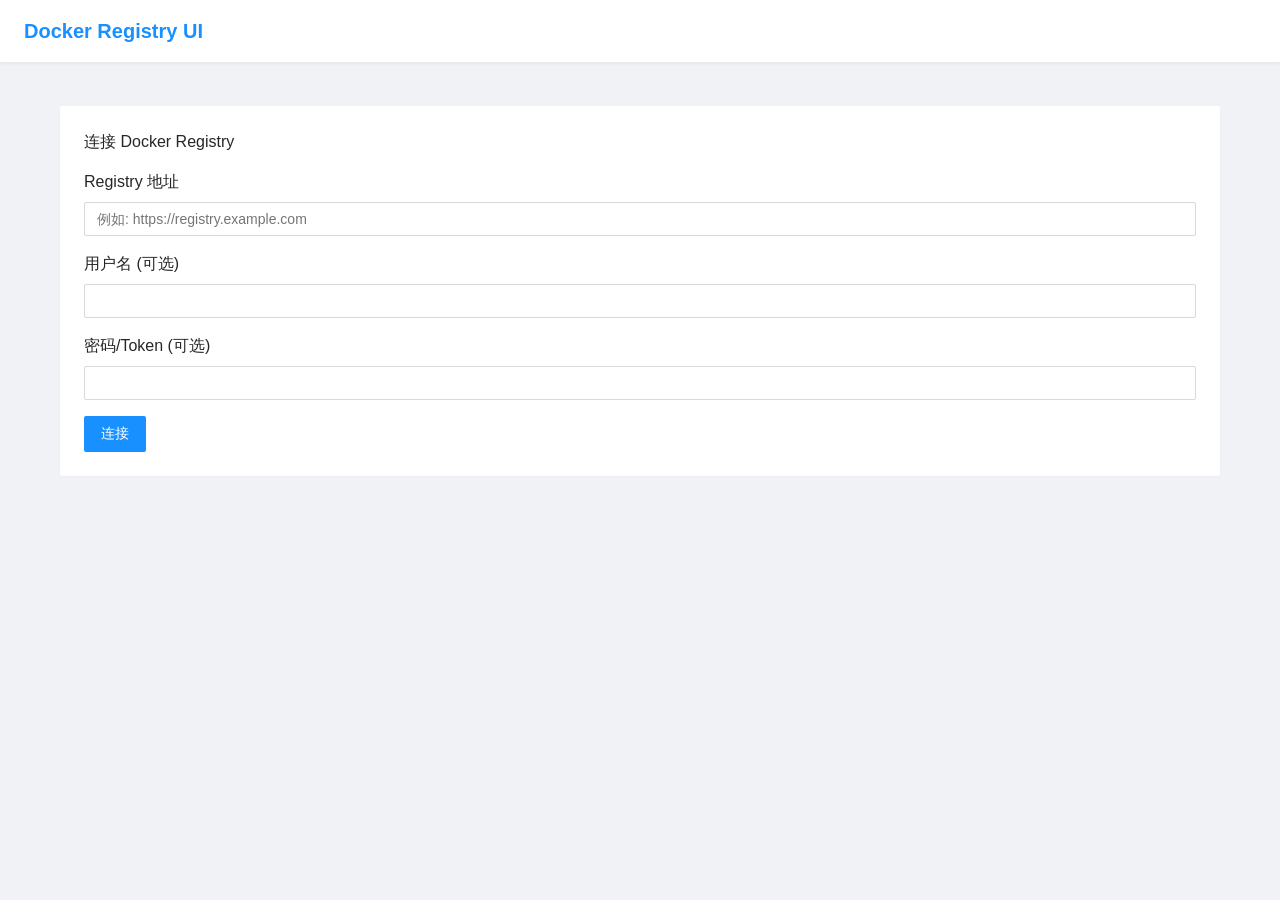
==== docker.html @ 9821a979 "Add files via upload" ====
<!DOCTYPE html>
<html lang="zh-CN">
<head>
    <meta charset="UTF-8">
    <meta name="viewport" content="width=device-width, initial-scale=1.0">
    <title>Docker Registry UI</title>
    <style>
        :root {
            --primary-color: #1890ff;
            --danger-color: #ff4d4f;
            --success-color: #52c41a;
            --border-color: #d9d9d9;
            --text-color: rgba(0, 0, 0, 0.85);
            --background-color: #f0f2f5;
        }
        
        * {
            box-sizing: border-box;
            margin: 0;
            padding: 0;
            font-family: -apple-system, BlinkMacSystemFont, 'Segoe UI', Roboto, 'Helvetica Neue', Arial, sans-serif;
        }
        
        body {
            background-color: var(--background-color);
            color: var(--text-color);
            line-height: 1.5;
        }
        
        .container {
            max-width: 1200px;
            margin: 0 auto;
            padding: 20px;
        }
        
        header {
            background-color: white;
            padding: 16px 24px;
            box-shadow: 0 1px 4px rgba(0, 21, 41, 0.08);
            margin-bottom: 24px;
            display: flex;
            justify-content: space-between;
            align-items: center;
        }
        
        .logo {
            font-size: 20px;
            font-weight: bold;
            color: var(--primary-color);
        }
        
        .card {
            background-color: white;
            border-radius: 2px;
            box-shadow: 0 1px 2px 0 rgba(0, 0, 0, 0.03);
            margin-bottom: 24px;
            padding: 24px;
        }
        
        .card-title {
            font-size: 16px;
            font-weight: 500;
            margin-bottom: 16px;
            color: var(--text-color);
        }
        
        .form-group {
            margin-bottom: 16px;
        }
        
        label {
            display: block;
            margin-bottom: 8px;
            font-weight: 500;
        }
        
        input {
            width: 100%;
            padding: 8px 12px;
            border: 1px solid var(--border-color);
            border-radius: 2px;
            font-size: 14px;
            transition: all 0.3s;
        }
        
        input:focus {
            border-color: var(--primary-color);
            outline: 0;
            box-shadow: 0 0 0 2px rgba(24, 144, 255, 0.2);
        }
        
        button {
            padding: 8px 16px;
            border: 1px solid transparent;
            border-radius: 2px;
            font-size: 14px;
            cursor: pointer;
            transition: all 0.3s;
        }
        
        .btn-primary {
            background-color: var(--primary-color);
            color: white;
        }
        
        .btn-primary:hover {
            background-color: #40a9ff;
        }
        
        .btn-danger {
            background-color: var(--danger-color);
            color: white;
        }
        
        .btn-danger:hover {
            background-color: #ff7875;
        }
        
        .btn-link {
            color: var(--primary-color);
            background-color: transparent;
            border: none;
        }
        
        .btn-link:hover {
            color: #40a9ff;
        }
        
        table {
            width: 100%;
            border-collapse: collapse;
        }
        
        th, td {
            padding: 12px 16px;
            text-align: left;
            border-bottom: 1px solid var(--border-color);
        }
        
        th {
            font-weight: 500;
            background-color: rgba(0, 0, 0, 0.02);
        }
        
        tr:hover {
            background-color: rgba(0, 0, 0, 0.02);
        }
        
        .tag {
            display: inline-block;
            padding: 0 8px;
            font-size: 12px;
            border-radius: 4px;
            background-color: #fafafa;
            border: 1px solid var(--border-color);
        }
        
        .tag-blue {
            color: var(--primary-color);
            background: #e6f7ff;
            border-color: #91d5ff;
        }
        
        .alert {
            padding: 8px 16px;
            border-radius: 2px;
            margin-bottom: 16px;
        }
        
        .alert-error {
            background-color: #fff1f0;
            border: 1px solid #ffa39e;
            color: var(--danger-color);
        }
        
        .alert-success {
            background-color: #f6ffed;
            border: 1px solid #b7eb8f;
            color: var(--success-color);
        }
        
        .hidden {
            display: none;
        }
        
        .flex {
            display: flex;
        }
        
        .justify-between {
            justify-content: space-between;
        }
        
        .items-center {
            align-items: center;
        }
        
        .mt-16 {
            margin-top: 16px;
        }
        
        .mb-16 {
            margin-bottom: 16px;
        }
        
        .text-center {
            text-align: center;
        }
        
        .loading {
            display: inline-block;
            width: 20px;
            height: 20px;
            border: 2px solid rgba(0, 0, 0, 0.1);
            border-radius: 50%;
            border-top-color: var(--primary-color);
            animation: spin 1s ease-in-out infinite;
        }
        
        @keyframes spin {
            to { transform: rotate(360deg); }
        }
    </style>
</head>
<body>
    <header>
        <div class="logo">Docker Registry UI</div>
        <div id="registry-info"></div>
    </header>
    
    <div class="container">
        <!-- 连接表单 -->
        <div id="connect-form" class="card">
            <h2 class="card-title">连接 Docker Registry</h2>
            <form id="registry-form">
                <div class="form-group">
                    <label for="registry-url">Registry 地址</label>
                    <input type="url" id="registry-url" required placeholder="例如: https://registry.example.com">
                </div>
                <div class="form-group">
                    <label for="username">用户名 (可选)</label>
                    <input type="text" id="username">
                </div>
                <div class="form-group">
                    <label for="password">密码/Token (可选)</label>
                    <input type="password" id="password">
                </div>
                <button type="submit" class="btn-primary">连接</button>
            </form>
        </div>
        
        <!-- 错误提示 -->
        <div id="error-alert" class="alert alert-error hidden"></div>
        
        <!-- 仓库列表 -->
        <div id="repository-list" class="card hidden">
            <div class="flex justify-between items-center mb-16">
                <h2 class="card-title">仓库列表</h2>
                <button id="refresh-repos" class="btn-link">刷新</button>
            </div>
            <table>
                <thead>
                    <tr>
                        <th>仓库名称</th>
                        <th>标签数量</th>
                        <th>操作</th>
                    </tr>
                </thead>
                <tbody id="repo-table-body"></tbody>
            </table>
        </div>
        
        <!-- 标签列表 -->
        <div id="tag-list" class="card hidden">
            <div class="flex justify-between items-center mb-16">
                <h2 class="card-title">标签列表 - <span id="current-repo"></span></h2>
                <div>
                    <button id="back-to-repos" class="btn-link">返回仓库列表</button>
                    <button id="refresh-tags" class="btn-link ml-16">刷新</button>
                </div>
            </div>
            <table>
                <thead>
                    <tr>
                        <th>标签名称</th>
                        <th>操作</th>
                    </tr>
                </thead>
                <tbody id="tag-table-body"></tbody>
            </table>
        </div>
    </div>
    
    <script>
        // 全局状态
        const state = {
            registryUrl: '',
            auth: null,
            currentRepo: null
        };
        
        // DOM 元素
        const elements = {
            connectForm: document.getElementById('connect-form'),
            registryForm: document.getElementById('registry-form'),
            registryUrl: document.getElementById('registry-url'),
            username: document.getElementById('username'),
            password: document.getElementById('password'),
            errorAlert: document.getElementById('error-alert'),
            repositoryList: document.getElementById('repository-list'),
            repoTableBody: document.getElementById('repo-table-body'),
            refreshRepos: document.getElementById('refresh-repos'),
            tagList: document.getElementById('tag-list'),
            currentRepo: document.getElementById('current-repo'),
            tagTableBody: document.getElementById('tag-table-body'),
            backToRepos: document.getElementById('back-to-repos'),
            refreshTags: document.getElementById('refresh-tags'),
            registryInfo: document.getElementById('registry-info')
        };
        
        // 初始化
        function init() {
            elements.registryForm.addEventListener('submit', handleConnect);
            elements.refreshRepos.addEventListener('click', fetchRepositories);
            elements.backToRepos.addEventListener('click', () => {
                state.currentRepo = null;
                showRepositoryList();
            });
            elements.refreshTags.addEventListener('click', () => {
                if (state.currentRepo) {
                    fetchTags(state.currentRepo);
                }
            });
            
            // 尝试从 localStorage 加载之前的连接
            const savedConfig = localStorage.getItem('dockerRegistryConfig');
            if (savedConfig) {
                const config = JSON.parse(savedConfig);
                elements.registryUrl.value = config.registryUrl;
                elements.username.value = config.username || '';
                elements.password.value = config.password || '';
            }
        }
        
        // 处理连接表单提交
        async function handleConnect(e) {
            e.preventDefault();
            
            const registryUrl = elements.registryUrl.value.trim();
            const username = elements.username.value.trim();
            const password = elements.password.value.trim();
            
            // 保存配置到 localStorage
            const config = { registryUrl };
            if (username) {
                config.username = username;
                config.password = password;
            }
            localStorage.setItem('dockerRegistryConfig', JSON.stringify(config));
            
            // 设置状态
            state.registryUrl = registryUrl;
            state.auth = username ? { username, password } : null;
            
            // 更新 registry 信息显示
            elements.registryInfo.textContent = registryUrl;
            
            // 验证连接
            try {
                await fetchCatalog();
                showRepositoryList();
                hideError();
            } catch (error) {
                showError(error.message);
            }
        }
        
        // 获取仓库列表
        async function fetchCatalog() {
            try {
                const response = await makeRequest(`${state.registryUrl}/v2/_catalog`);
                return response.repositories;
            } catch (error) {
                throw new Error('无法连接到 Docker Registry: ' + error.message);
            }
        }
        
        // 获取标签列表
        async function fetchTags(repository) {
            try {
                const response = await makeRequest(`${state.registryUrl}/v2/${repository}/tags/list`);
                return response.tags || [];
            } catch (error) {
                throw new Error(`获取标签列表失败: ${error.message}`);
            }
        }
        
        // 显示仓库列表
        async function showRepositoryList() {
            elements.connectForm.classList.add('hidden');
            elements.repositoryList.classList.remove('hidden');
            elements.tagList.classList.add('hidden');
            
            try {
                const repos = await fetchCatalog();
                renderRepositoryList(repos);
            } catch (error) {
                showError(error.message);
            }
        }
        
        // 渲染仓库列表
        function renderRepositoryList(repositories) {
            elements.repoTableBody.innerHTML = '';
            
            if (repositories.length === 0) {
                const row = document.createElement('tr');
                row.innerHTML = '<td colspan="3" class="text-center">没有找到仓库</td>';
                elements.repoTableBody.appendChild(row);
                return;
            }
            
            repositories.forEach(repo => {
                const row = document.createElement('tr');
                
                // 仓库名称
                const nameCell = document.createElement('td');
                nameCell.textContent = repo;
                row.appendChild(nameCell);
                
                // 标签数量 (先显示加载中)
                const tagsCell = document.createElement('td');
                const tagSpan = document.createElement('span');
                tagSpan.className = 'tag tag-blue';
                tagSpan.textContent = '加载中...';
                tagsCell.appendChild(tagSpan);
                row.appendChild(tagsCell);
                
                // 操作按钮
                const actionsCell = document.createElement('td');
                
                const viewBtn = document.createElement('button');
                viewBtn.className = 'btn-link';
                viewBtn.textContent = '查看详情';
                viewBtn.addEventListener('click', () => {
                    state.currentRepo = repo;
                    showTagList(repo);
                });
                actionsCell.appendChild(viewBtn);
                
                const deleteBtn = document.createElement('button');
                deleteBtn.className = 'btn-link';
                deleteBtn.style.color = 'var(--danger-color)';
                deleteBtn.textContent = '删除';
                deleteBtn.addEventListener('click', () => {
                    if (confirm(`确定要删除仓库 "${repo}" 吗？`)) {
                        deleteRepository(repo);
                    }
                });
                actionsCell.appendChild(deleteBtn);
                
                row.appendChild(actionsCell);
                elements.repoTableBody.appendChild(row);
                
                // 异步获取标签数量
                fetchTags(repo)
                    .then(tags => {
                        tagSpan.textContent = tags.length;
                    })
                    .catch(() => {
                        tagSpan.textContent = '获取失败';
                    });
            });
        }
        
        // 显示标签列表
        async function showTagList(repository) {
            elements.repositoryList.classList.add('hidden');
            elements.tagList.classList.remove('hidden');
            elements.currentRepo.textContent = repository;
            
            try {
                const tags = await fetchTags(repository);
                renderTagList(tags);
            } catch (error) {
                showError(error.message);
            }
        }
        
        // 渲染标签列表
        function renderTagList(tags) {
            elements.tagTableBody.innerHTML = '';
            
            if (tags.length === 0) {
                const row = document.createElement('tr');
                row.innerHTML = '<td colspan="2" class="text-center">没有找到标签</td>';
                elements.tagTableBody.appendChild(row);
                return;
            }
            
            tags.forEach(tag => {
                const row = document.createElement('tr');
                
                // 标签名称
                const nameCell = document.createElement('td');
                nameCell.textContent = tag;
                row.appendChild(nameCell);
                
                // 操作按钮
                const actionsCell = document.createElement('td');
                
                const viewBtn = document.createElement('button');
                viewBtn.className = 'btn-link';
                viewBtn.textContent = '详情';
                viewBtn.addEventListener('click', () => {
                    viewTagDetails(state.currentRepo, tag);
                });
                actionsCell.appendChild(viewBtn);
                
                const deleteBtn = document.createElement('button');
                deleteBtn.className = 'btn-link';
                deleteBtn.style.color = 'var(--danger-color)';
                deleteBtn.textContent = '删除';
                deleteBtn.addEventListener('click', () => {
                    if (confirm(`确定要删除标签 "${tag}" 吗？`)) {
                        deleteTag(state.currentRepo, tag);
                    }
                });
                actionsCell.appendChild(deleteBtn);
                
                row.appendChild(actionsCell);
                elements.tagTableBody.appendChild(row);
            });
        }
        
        // 删除仓库
        async function deleteRepository(repository) {
            try {
                // 先获取所有标签
                const tags = await fetchTags(repository);
                
                // 删除所有标签
                for (const tag of tags) {
                    await deleteTag(repository, tag);
                }
                
                // 刷新仓库列表
                showRepositoryList();
                showSuccess(`仓库 "${repository}" 删除成功`);
            } catch (error) {
                showError(`删除仓库失败: ${error.message}`);
            }
        }
        
        // 删除标签
        async function deleteTag(repository, tag) {
            try {
                // 1. 获取 manifest digest
                const manifestUrl = `${state.registryUrl}/v2/${repository}/manifests/${tag}`;
                const headers = {
                    'Accept': 'application/vnd.docker.distribution.manifest.v2+json'
                };
                
                const response = await makeRequest(manifestUrl, 'HEAD', headers);
                const digest = response.headers.get('Docker-Content-Digest');
                
                if (!digest) {
                    throw new Error('无法获取 manifest digest');
                }
                
                // 2. 删除 manifest
                await makeRequest(`${state.registryUrl}/v2/${repository}/manifests/${digest}`, 'DELETE', headers);
                
                // 刷新标签列表
                fetchTags(repository).then(tags => {
                    renderTagList(tags);
                    showSuccess(`标签 "${tag}" 删除成功`);
                });
            } catch (error) {
                showError(`删除标签失败: ${error.message}`);
            }
        }
        
        // 查看标签详情
        function viewTagDetails(repository, tag) {
            alert(`仓库: ${repository}\n标签: ${tag}\n\n详细功能可以在实际应用中实现`);
        }
        
        // 显示错误
        function showError(message) {
            elements.errorAlert.textContent = message;
            elements.errorAlert.classList.remove('hidden');
        }
        
        // 隐藏错误
        function hideError() {
            elements.errorAlert.classList.add('hidden');
        }
        
        // 显示成功消息
        function showSuccess(message) {
            const alert = document.createElement('div');
            alert.className = 'alert alert-success mt-16';
            alert.textContent = message;
            document.querySelector('.container').appendChild(alert);
            
            setTimeout(() => {
                alert.remove();
            }, 3000);
        }
        
        // 发起请求
        async function makeRequest(url, method = 'GET', headers = {}) {
            const options = {
                method,
                headers: {
                    ...headers,
                    'Accept': 'application/vnd.docker.distribution.manifest.v2+json'
                }
            };
            
            if (state.auth) {
                options.headers['Authorization'] = `Basic ${btoa(`${state.auth.username}:${state.auth.password}`)}`;
            }
            
            const response = await fetch(url, options);
            
            if (!response.ok) {
                throw new Error(`请求失败: ${response.status} ${response.statusText}`);
            }
            
            // 对于 HEAD 请求，直接返回 response
            if (method === 'HEAD') {
                return response;
            }
            
            // 尝试解析 JSON
            try {
                return await response.json();
            } catch (error) {
                return {};
            }
        }
        
        // 初始化应用
        init();
    </script>
</body>
</html>
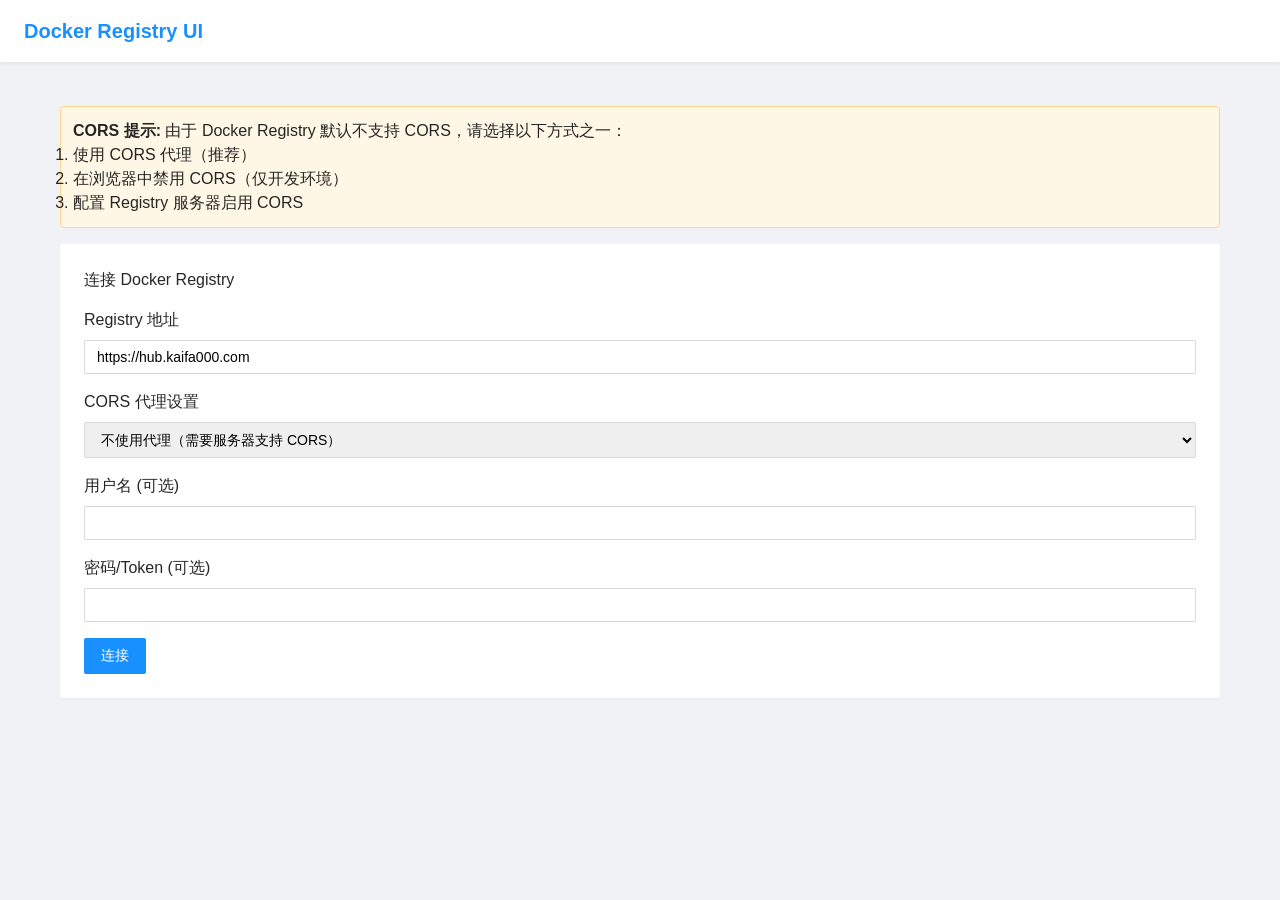
==== commit 795d5825: "Update docker.html" ====
--- a/docker.html
+++ b/docker.html
@@ -5,6 +5,7 @@
     <meta name="viewport" content="width=device-width, initial-scale=1.0">
     <title>Docker Registry UI</title>
     <style>
+        /* 之前的样式保持不变 */
         :root {
             --primary-color: #1890ff;
             --danger-color: #ff4d4f;
@@ -74,7 +75,7 @@
             font-weight: 500;
         }
         
-        input {
+        input, select {
             width: 100%;
             padding: 8px 12px;
             border: 1px solid var(--border-color);
@@ -83,7 +84,7 @@
             transition: all 0.3s;
         }
         
-        input:focus {
+        input:focus, select:focus {
             border-color: var(--primary-color);
             outline: 0;
             box-shadow: 0 0 0 2px rgba(24, 144, 255, 0.2);
@@ -177,6 +178,12 @@
             background-color: #f6ffed;
             border: 1px solid #b7eb8f;
             color: var(--success-color);
+        }
+        
+        .alert-info {
+            background-color: #e6f7ff;
+            border: 1px solid #91d5ff;
+            color: var(--primary-color);
         }
         
         .hidden {
@@ -219,6 +226,14 @@
         
         @keyframes spin {
             to { transform: rotate(360deg); }
+        }
+        
+        .cors-info {
+            background-color: #fff7e6;
+            border: 1px solid #ffd591;
+            padding: 12px;
+            border-radius: 4px;
+            margin-bottom: 16px;
         }
     </style>
 </head>
@@ -229,22 +244,50 @@
     </header>
     
     <div class="container">
+        <!-- CORS 提示信息 -->
+        <div id="cors-info" class="cors-info">
+            <strong>CORS 提示:</strong> 由于 Docker Registry 默认不支持 CORS，请选择以下方式之一：
+            <ol>
+                <li>使用 CORS 代理（推荐）</li>
+                <li>在浏览器中禁用 CORS（仅开发环境）</li>
+                <li>配置 Registry 服务器启用 CORS</li>
+            </ol>
+        </div>
+        
         <!-- 连接表单 -->
         <div id="connect-form" class="card">
             <h2 class="card-title">连接 Docker Registry</h2>
             <form id="registry-form">
                 <div class="form-group">
                     <label for="registry-url">Registry 地址</label>
-                    <input type="url" id="registry-url" required placeholder="例如: https://registry.example.com">
+                    <input type="url" id="registry-url" required placeholder="例如: https://hub.kaifa000.com" value="https://hub.kaifa000.com">
                 </div>
+                
+                <div class="form-group">
+                    <label for="cors-proxy">CORS 代理设置</label>
+                    <select id="cors-proxy">
+                        <option value="none">不使用代理（需要服务器支持 CORS）</option>
+                        <option value="corsanywhere">cors-anywhere 代理</option>
+                        <option value="allorigins">allorigins.win 代理</option>
+                        <option value="custom">自定义代理</option>
+                    </select>
+                </div>
+                
+                <div id="custom-proxy-group" class="form-group hidden">
+                    <label for="custom-proxy">自定义代理地址</label>
+                    <input type="url" id="custom-proxy" placeholder="例如: https://my-proxy.com/">
+                </div>
+                
                 <div class="form-group">
                     <label for="username">用户名 (可选)</label>
                     <input type="text" id="username">
                 </div>
+                
                 <div class="form-group">
                     <label for="password">密码/Token (可选)</label>
                     <input type="password" id="password">
                 </div>
+                
                 <button type="submit" class="btn-primary">连接</button>
             </form>
         </div>
@@ -296,7 +339,15 @@
         const state = {
             registryUrl: '',
             auth: null,
-            currentRepo: null
+            currentRepo: null,
+            corsProxy: 'none'
+        };
+        
+        // CORS 代理配置
+        const corsProxies = {
+            'corsanywhere': 'https://cors-anywhere.herokuapp.com/',
+            'allorigins': 'https://api.allorigins.win/raw?url=',
+            'custom': ''
         };
         
         // DOM 元素
@@ -304,6 +355,9 @@
             connectForm: document.getElementById('connect-form'),
             registryForm: document.getElementById('registry-form'),
             registryUrl: document.getElementById('registry-url'),
+            corsProxy: document.getElementById('cors-proxy'),
+            customProxyGroup: document.getElementById('custom-proxy-group'),
+            customProxy: document.getElementById('custom-proxy'),
             username: document.getElementById('username'),
             password: document.getElementById('password'),
             errorAlert: document.getElementById('error-alert'),
@@ -315,12 +369,14 @@
             tagTableBody: document.getElementById('tag-table-body'),
             backToRepos: document.getElementById('back-to-repos'),
             refreshTags: document.getElementById('refresh-tags'),
-            registryInfo: document.getElementById('registry-info')
+            registryInfo: document.getElementById('registry-info'),
+            corsInfo: document.getElementById('cors-info')
         };
         
         // 初始化
         function init() {
             elements.registryForm.addEventListener('submit', handleConnect);
+            elements.corsProxy.addEventListener('change', handleCorsProxyChange);
             elements.refreshRepos.addEventListener('click', fetchRepositories);
             elements.backToRepos.addEventListener('click', () => {
                 state.currentRepo = null;
@@ -336,9 +392,24 @@
             const savedConfig = localStorage.getItem('dockerRegistryConfig');
             if (savedConfig) {
                 const config = JSON.parse(savedConfig);
-                elements.registryUrl.value = config.registryUrl;
+                elements.registryUrl.value = config.registryUrl || '';
+                elements.corsProxy.value = config.corsProxy || 'none';
+                elements.customProxy.value = config.customProxy || '';
                 elements.username.value = config.username || '';
                 elements.password.value = config.password || '';
+                
+                // 显示/隐藏自定义代理输入框
+                handleCorsProxyChange();
+            }
+        }
+        
+        // 处理 CORS 代理选择变化
+        function handleCorsProxyChange() {
+            const selectedProxy = elements.corsProxy.value;
+            if (selectedProxy === 'custom') {
+                elements.customProxyGroup.classList.remove('hidden');
+            } else {
+                elements.customProxyGroup.classList.add('hidden');
             }
         }
         
@@ -347,11 +418,14 @@
             e.preventDefault();
             
             const registryUrl = elements.registryUrl.value.trim();
+            const corsProxy = elements.corsProxy.value;
+            const customProxy = elements.customProxy.value.trim();
             const username = elements.username.value.trim();
             const password = elements.password.value.trim();
             
             // 保存配置到 localStorage
-            const config = { registryUrl };
+            const config = { registryUrl, corsProxy };
+            if (customProxy) config.customProxy = customProxy;
             if (username) {
                 config.username = username;
                 config.password = password;
@@ -360,7 +434,13 @@
             
             // 设置状态
             state.registryUrl = registryUrl;
+            state.corsProxy = corsProxy;
             state.auth = username ? { username, password } : null;
+            
+            // 更新自定义代理配置
+            if (corsProxy === 'custom' && customProxy) {
+                corsProxies.custom = customProxy;
+            }
             
             // 更新 registry 信息显示
             elements.registryInfo.textContent = registryUrl;
@@ -370,16 +450,33 @@
                 await fetchCatalog();
                 showRepositoryList();
                 hideError();
+                elements.corsInfo.classList.add('hidden');
             } catch (error) {
                 showError(error.message);
-            }
+                elements.corsInfo.classList.remove('hidden');
+            }
+        }
+        
+        // 构建请求 URL（处理 CORS 代理）
+        function buildRequestUrl(path) {
+            const proxy = corsProxies[state.corsProxy];
+            
+            if (state.corsProxy === 'none' || !proxy) {
+                return `${state.registryUrl}${path}`;
+            }
+            
+            if (state.corsProxy === 'allorigins') {
+                return `${proxy}${encodeURIComponent(state.registryUrl + path)}`;
+            }
+            
+            return `${proxy}${state.registryUrl}${path}`;
         }
         
         // 获取仓库列表
         async function fetchCatalog() {
             try {
-                const response = await makeRequest(`${state.registryUrl}/v2/_catalog`);
-                return response.repositories;
+                const response = await makeRequest('/v2/_catalog');
+                return response.repositories || [];
             } catch (error) {
                 throw new Error('无法连接到 Docker Registry: ' + error.message);
             }
@@ -388,7 +485,7 @@
         // 获取标签列表
         async function fetchTags(repository) {
             try {
-                const response = await makeRequest(`${state.registryUrl}/v2/${repository}/tags/list`);
+                const response = await makeRequest(`/v2/${repository}/tags/list`);
                 return response.tags || [];
             } catch (error) {
                 throw new Error(`获取标签列表失败: ${error.message}`);
@@ -556,7 +653,7 @@
         async function deleteTag(repository, tag) {
             try {
                 // 1. 获取 manifest digest
-                const manifestUrl = `${state.registryUrl}/v2/${repository}/manifests/${tag}`;
+                const manifestUrl = `/v2/${repository}/manifests/${tag}`;
                 const headers = {
                     'Accept': 'application/vnd.docker.distribution.manifest.v2+json'
                 };
@@ -569,7 +666,7 @@
                 }
                 
                 // 2. 删除 manifest
-                await makeRequest(`${state.registryUrl}/v2/${repository}/manifests/${digest}`, 'DELETE', headers);
+                await makeRequest(`/v2/${repository}/manifests/${digest}`, 'DELETE', headers);
                 
                 // 刷新标签列表
                 fetchTags(repository).then(tags => {
@@ -610,7 +707,8 @@
         }
         
         // 发起请求
-        async function makeRequest(url, method = 'GET', headers = {}) {
+        async function makeRequest(path, method = 'GET', headers = {}) {
+            const url = buildRequestUrl(path);
             const options = {
                 method,
                 headers: {
@@ -646,4 +744,4 @@
         init();
     </script>
 </body>
-</html>+</html>
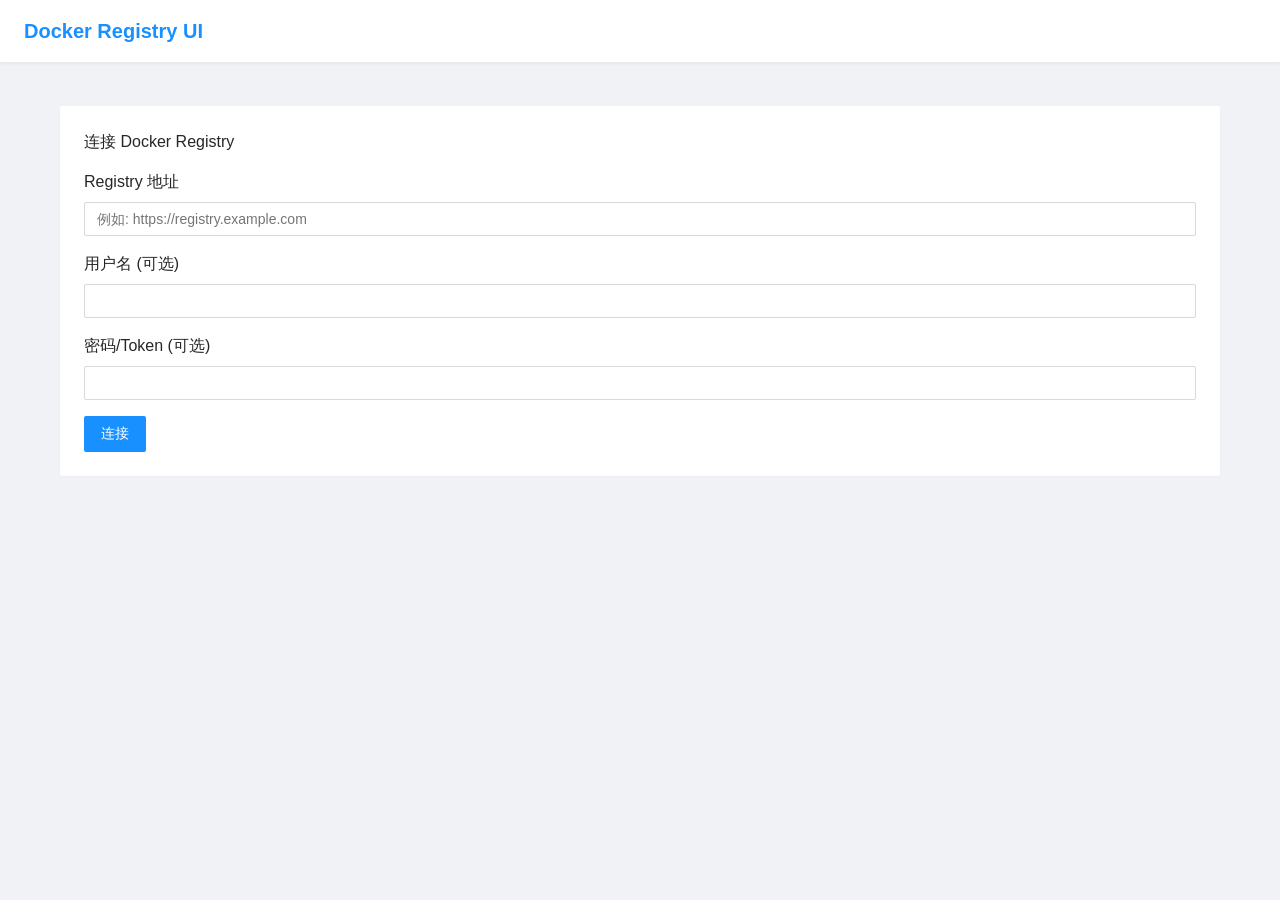
==== commit 865d065a: "Update docker.html" ====
--- a/docker.html
+++ b/docker.html
@@ -5,7 +5,6 @@
     <meta name="viewport" content="width=device-width, initial-scale=1.0">
     <title>Docker Registry UI</title>
     <style>
-        /* 之前的样式保持不变 */
         :root {
             --primary-color: #1890ff;
             --danger-color: #ff4d4f;
@@ -75,7 +74,7 @@
             font-weight: 500;
         }
         
-        input, select {
+        input {
             width: 100%;
             padding: 8px 12px;
             border: 1px solid var(--border-color);
@@ -84,7 +83,7 @@
             transition: all 0.3s;
         }
         
-        input:focus, select:focus {
+        input:focus {
             border-color: var(--primary-color);
             outline: 0;
             box-shadow: 0 0 0 2px rgba(24, 144, 255, 0.2);
@@ -178,12 +177,6 @@
             background-color: #f6ffed;
             border: 1px solid #b7eb8f;
             color: var(--success-color);
-        }
-        
-        .alert-info {
-            background-color: #e6f7ff;
-            border: 1px solid #91d5ff;
-            color: var(--primary-color);
         }
         
         .hidden {
@@ -226,14 +219,6 @@
         
         @keyframes spin {
             to { transform: rotate(360deg); }
-        }
-        
-        .cors-info {
-            background-color: #fff7e6;
-            border: 1px solid #ffd591;
-            padding: 12px;
-            border-radius: 4px;
-            margin-bottom: 16px;
         }
     </style>
 </head>
@@ -244,50 +229,22 @@
     </header>
     
     <div class="container">
-        <!-- CORS 提示信息 -->
-        <div id="cors-info" class="cors-info">
-            <strong>CORS 提示:</strong> 由于 Docker Registry 默认不支持 CORS，请选择以下方式之一：
-            <ol>
-                <li>使用 CORS 代理（推荐）</li>
-                <li>在浏览器中禁用 CORS（仅开发环境）</li>
-                <li>配置 Registry 服务器启用 CORS</li>
-            </ol>
-        </div>
-        
         <!-- 连接表单 -->
         <div id="connect-form" class="card">
             <h2 class="card-title">连接 Docker Registry</h2>
             <form id="registry-form">
                 <div class="form-group">
                     <label for="registry-url">Registry 地址</label>
-                    <input type="url" id="registry-url" required placeholder="例如: https://hub.kaifa000.com" value="https://hub.kaifa000.com">
+                    <input type="url" id="registry-url" required placeholder="例如: https://registry.example.com">
                 </div>
-                
-                <div class="form-group">
-                    <label for="cors-proxy">CORS 代理设置</label>
-                    <select id="cors-proxy">
-                        <option value="none">不使用代理（需要服务器支持 CORS）</option>
-                        <option value="corsanywhere">cors-anywhere 代理</option>
-                        <option value="allorigins">allorigins.win 代理</option>
-                        <option value="custom">自定义代理</option>
-                    </select>
-                </div>
-                
-                <div id="custom-proxy-group" class="form-group hidden">
-                    <label for="custom-proxy">自定义代理地址</label>
-                    <input type="url" id="custom-proxy" placeholder="例如: https://my-proxy.com/">
-                </div>
-                
                 <div class="form-group">
                     <label for="username">用户名 (可选)</label>
                     <input type="text" id="username">
                 </div>
-                
                 <div class="form-group">
                     <label for="password">密码/Token (可选)</label>
                     <input type="password" id="password">
                 </div>
-                
                 <button type="submit" class="btn-primary">连接</button>
             </form>
         </div>
@@ -339,15 +296,7 @@
         const state = {
             registryUrl: '',
             auth: null,
-            currentRepo: null,
-            corsProxy: 'none'
-        };
-        
-        // CORS 代理配置
-        const corsProxies = {
-            'corsanywhere': 'https://cors-anywhere.herokuapp.com/',
-            'allorigins': 'https://api.allorigins.win/raw?url=',
-            'custom': ''
+            currentRepo: null
         };
         
         // DOM 元素
@@ -355,9 +304,6 @@
             connectForm: document.getElementById('connect-form'),
             registryForm: document.getElementById('registry-form'),
             registryUrl: document.getElementById('registry-url'),
-            corsProxy: document.getElementById('cors-proxy'),
-            customProxyGroup: document.getElementById('custom-proxy-group'),
-            customProxy: document.getElementById('custom-proxy'),
             username: document.getElementById('username'),
             password: document.getElementById('password'),
             errorAlert: document.getElementById('error-alert'),
@@ -369,14 +315,12 @@
             tagTableBody: document.getElementById('tag-table-body'),
             backToRepos: document.getElementById('back-to-repos'),
             refreshTags: document.getElementById('refresh-tags'),
-            registryInfo: document.getElementById('registry-info'),
-            corsInfo: document.getElementById('cors-info')
+            registryInfo: document.getElementById('registry-info')
         };
         
         // 初始化
         function init() {
             elements.registryForm.addEventListener('submit', handleConnect);
-            elements.corsProxy.addEventListener('change', handleCorsProxyChange);
             elements.refreshRepos.addEventListener('click', fetchRepositories);
             elements.backToRepos.addEventListener('click', () => {
                 state.currentRepo = null;
@@ -392,24 +336,9 @@
             const savedConfig = localStorage.getItem('dockerRegistryConfig');
             if (savedConfig) {
                 const config = JSON.parse(savedConfig);
-                elements.registryUrl.value = config.registryUrl || '';
-                elements.corsProxy.value = config.corsProxy || 'none';
-                elements.customProxy.value = config.customProxy || '';
+                elements.registryUrl.value = config.registryUrl;
                 elements.username.value = config.username || '';
                 elements.password.value = config.password || '';
-                
-                // 显示/隐藏自定义代理输入框
-                handleCorsProxyChange();
-            }
-        }
-        
-        // 处理 CORS 代理选择变化
-        function handleCorsProxyChange() {
-            const selectedProxy = elements.corsProxy.value;
-            if (selectedProxy === 'custom') {
-                elements.customProxyGroup.classList.remove('hidden');
-            } else {
-                elements.customProxyGroup.classList.add('hidden');
             }
         }
         
@@ -418,14 +347,11 @@
             e.preventDefault();
             
             const registryUrl = elements.registryUrl.value.trim();
-            const corsProxy = elements.corsProxy.value;
-            const customProxy = elements.customProxy.value.trim();
             const username = elements.username.value.trim();
             const password = elements.password.value.trim();
             
             // 保存配置到 localStorage
-            const config = { registryUrl, corsProxy };
-            if (customProxy) config.customProxy = customProxy;
+            const config = { registryUrl };
             if (username) {
                 config.username = username;
                 config.password = password;
@@ -434,13 +360,7 @@
             
             // 设置状态
             state.registryUrl = registryUrl;
-            state.corsProxy = corsProxy;
             state.auth = username ? { username, password } : null;
-            
-            // 更新自定义代理配置
-            if (corsProxy === 'custom' && customProxy) {
-                corsProxies.custom = customProxy;
-            }
             
             // 更新 registry 信息显示
             elements.registryInfo.textContent = registryUrl;
@@ -450,33 +370,16 @@
                 await fetchCatalog();
                 showRepositoryList();
                 hideError();
-                elements.corsInfo.classList.add('hidden');
             } catch (error) {
                 showError(error.message);
-                elements.corsInfo.classList.remove('hidden');
-            }
-        }
-        
-        // 构建请求 URL（处理 CORS 代理）
-        function buildRequestUrl(path) {
-            const proxy = corsProxies[state.corsProxy];
-            
-            if (state.corsProxy === 'none' || !proxy) {
-                return `${state.registryUrl}${path}`;
-            }
-            
-            if (state.corsProxy === 'allorigins') {
-                return `${proxy}${encodeURIComponent(state.registryUrl + path)}`;
-            }
-            
-            return `${proxy}${state.registryUrl}${path}`;
+            }
         }
         
         // 获取仓库列表
         async function fetchCatalog() {
             try {
-                const response = await makeRequest('/v2/_catalog');
-                return response.repositories || [];
+                const response = await makeRequest(`${state.registryUrl}/v2/_catalog`);
+                return response.repositories;
             } catch (error) {
                 throw new Error('无法连接到 Docker Registry: ' + error.message);
             }
@@ -485,7 +388,7 @@
         // 获取标签列表
         async function fetchTags(repository) {
             try {
-                const response = await makeRequest(`/v2/${repository}/tags/list`);
+                const response = await makeRequest(`${state.registryUrl}/v2/${repository}/tags/list`);
                 return response.tags || [];
             } catch (error) {
                 throw new Error(`获取标签列表失败: ${error.message}`);
@@ -653,7 +556,7 @@
         async function deleteTag(repository, tag) {
             try {
                 // 1. 获取 manifest digest
-                const manifestUrl = `/v2/${repository}/manifests/${tag}`;
+                const manifestUrl = `${state.registryUrl}/v2/${repository}/manifests/${tag}`;
                 const headers = {
                     'Accept': 'application/vnd.docker.distribution.manifest.v2+json'
                 };
@@ -666,7 +569,7 @@
                 }
                 
                 // 2. 删除 manifest
-                await makeRequest(`/v2/${repository}/manifests/${digest}`, 'DELETE', headers);
+                await makeRequest(`${state.registryUrl}/v2/${repository}/manifests/${digest}`, 'DELETE', headers);
                 
                 // 刷新标签列表
                 fetchTags(repository).then(tags => {
@@ -707,8 +610,7 @@
         }
         
         // 发起请求
-        async function makeRequest(path, method = 'GET', headers = {}) {
-            const url = buildRequestUrl(path);
+        async function makeRequest(url, method = 'GET', headers = {}) {
             const options = {
                 method,
                 headers: {
